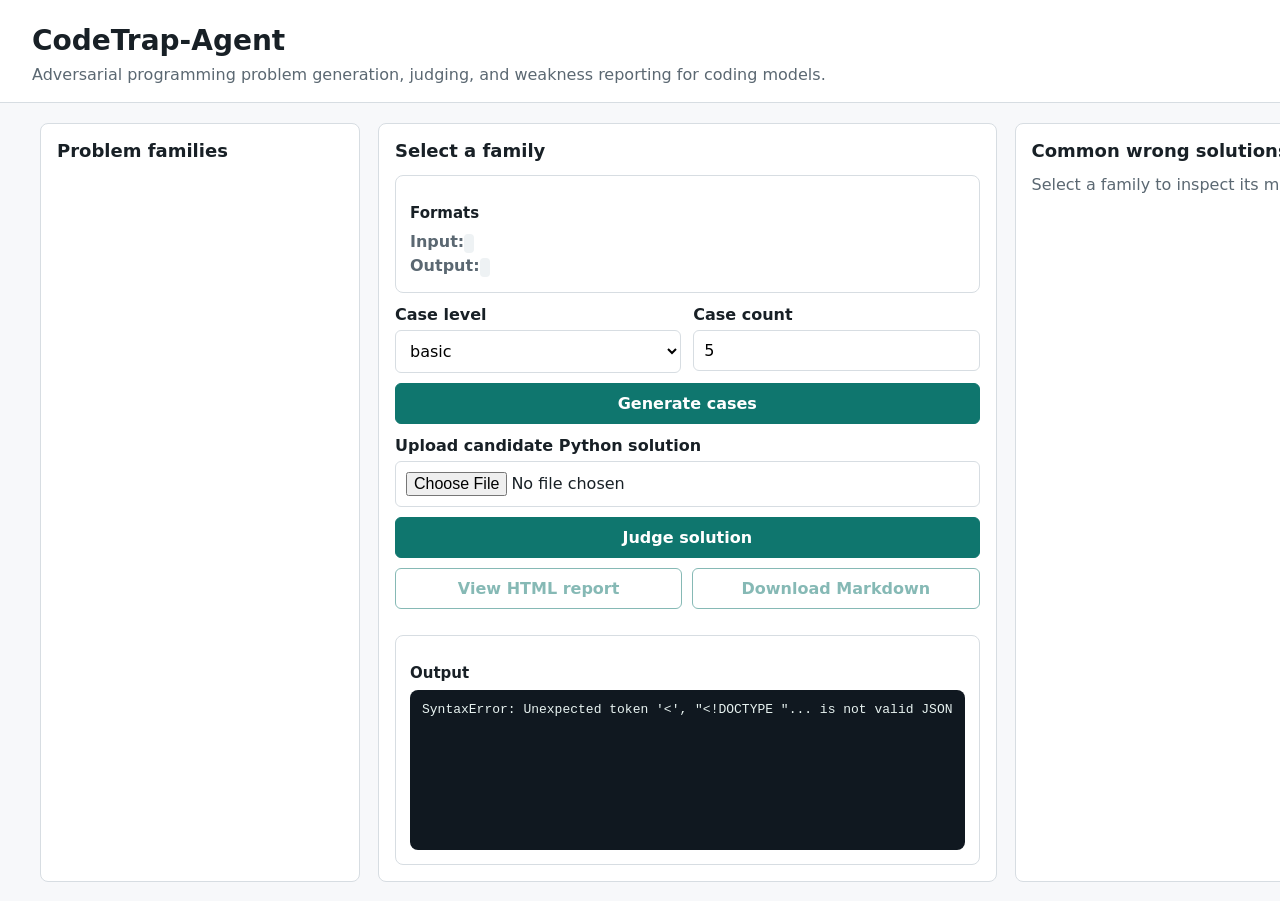
==== app/static/index.html @ ad3ded11 "init" ====
<!doctype html>
<html lang="en">
<head>
  <meta charset="utf-8">
  <meta name="viewport" content="width=device-width, initial-scale=1">
  <title>CodeTrap-Agent</title>
  <style>
    :root { color-scheme: light; --ink:#182026; --muted:#5b6872; --line:#d7dde2; --accent:#0f766e; --danger:#b42318; --ok:#047857; --bg:#f7f8fa; --panel:#fff; }
    * { box-sizing: border-box; }
    body { margin:0; font-family: Inter, ui-sans-serif, system-ui, -apple-system, Segoe UI, sans-serif; color:var(--ink); background:var(--bg); }
    header { padding:24px 32px 16px; background:#fff; border-bottom:1px solid var(--line); }
    h1 { margin:0 0 6px; font-size:28px; letter-spacing:0; }
    h2 { margin:0 0 12px; font-size:18px; }
    h3 { margin:14px 0 8px; font-size:15px; }
    p { margin:0; color:var(--muted); line-height:1.45; }
    main { max-width:1240px; margin:0 auto; padding:20px; display:grid; grid-template-columns:320px 1fr; gap:18px; }
    section, aside { background:var(--panel); border:1px solid var(--line); border-radius:8px; padding:16px; }
    label { display:block; font-weight:650; margin:12px 0 6px; }
    select, input, button { width:100%; font:inherit; border:1px solid var(--line); border-radius:6px; padding:10px; background:#fff; }
    button { background:var(--accent); color:#fff; border-color:var(--accent); cursor:pointer; font-weight:700; margin-top:10px; }
    button.secondary { background:#fff; color:var(--accent); }
    button:disabled { opacity:.5; cursor:not-allowed; }
    pre { background:#101820; color:#e8f3f1; padding:12px; border-radius:8px; overflow:auto; min-height:160px; margin:0; }
    code { background:#eef2f4; padding:2px 5px; border-radius:4px; }
    .families { display:grid; gap:10px; margin-top:12px; }
    .family { border:1px solid var(--line); border-radius:8px; padding:12px; cursor:pointer; }
    .family.active { border-color:var(--accent); background:#edf7f5; }
    .layout { display:grid; grid-template-columns:1fr 360px; gap:18px; }
    .row { display:grid; grid-template-columns:1fr 1fr; gap:12px; }
    .panel { border:1px solid var(--line); border-radius:8px; padding:14px; margin-top:14px; }
    .mutant { border-top:1px solid var(--line); padding:10px 0; }
    .mutant:first-child { border-top:0; }
    .stats { display:grid; grid-template-columns:repeat(3, minmax(0, 1fr)); gap:10px; margin-top:12px; }
    .stat { border:1px solid var(--line); border-radius:8px; padding:12px; }
    .stat strong { display:block; font-size:22px; }
    .passed { color:var(--ok); }
    .failed { color:var(--danger); }
    .actions { display:grid; grid-template-columns:1fr 1fr; gap:10px; }
    @media (max-width: 980px) { main, .layout { grid-template-columns:1fr; } }
    @media (max-width: 620px) { main { padding:12px; } header { padding:20px; } .row, .stats, .actions { grid-template-columns:1fr; } }
  </style>
</head>
<body>
  <header>
    <h1>CodeTrap-Agent</h1>
    <p>Adversarial programming problem generation, judging, and weakness reporting for coding models.</p>
  </header>
  <main>
    <aside>
      <h2>Problem families</h2>
      <div id="families" class="families"></div>
    </aside>
    <div class="layout">
      <section>
        <h2 id="family-title">Select a family</h2>
        <p id="family-desc"></p>
        <div class="panel">
          <h3>Formats</h3>
          <p><strong>Input:</strong> <code id="input-format"></code></p>
          <p><strong>Output:</strong> <code id="output-format"></code></p>
        </div>
        <div class="row">
          <div>
            <label for="level">Case level</label>
            <select id="level"><option>basic</option><option>edge</option><option>adversarial</option></select>
          </div>
          <div>
            <label for="count">Case count</label>
            <input id="count" type="number" min="1" max="50" value="5">
          </div>
        </div>
        <button id="generate">Generate cases</button>
        <label for="solution">Upload candidate Python solution</label>
        <input id="solution" type="file" accept=".py">
        <button id="judge">Judge solution</button>
        <div class="actions">
          <button id="view-report" class="secondary" disabled>View HTML report</button>
          <button id="download" class="secondary" disabled>Download Markdown</button>
        </div>
        <div id="stats" class="stats"></div>
        <div class="panel">
          <h3>Output</h3>
          <pre id="output">Loading families...</pre>
        </div>
      </section>
      <section>
        <h2>Common wrong solutions</h2>
        <div id="mutants"><p>Select a family to inspect its mutants.</p></div>
      </section>
    </div>
  </main>
  <script>
    let selected = null;
    let generatedCases = [];
    let reportId = null;
    const out = document.getElementById("output");
    const show = (value) => out.textContent = typeof value === "string" ? value : JSON.stringify(value, null, 2);
    function renderStats(result) {
      const stats = document.getElementById("stats");
      if (!result) { stats.innerHTML = ""; return; }
      const rate = result.total_cases ? (result.passed_cases / result.total_cases * 100).toFixed(1) : "0.0";
      stats.innerHTML = `
        <div class="stat"><strong>${result.total_cases}</strong><span>Total</span></div>
        <div class="stat"><strong class="passed">${result.passed_cases}</strong><span>Passed</span></div>
        <div class="stat"><strong class="${result.failed_cases.length ? "failed" : "passed"}">${rate}%</strong><span>Pass rate</span></div>
      `;
    }
    async function selectFamily(familyId) {
      selected = familyId;
      document.querySelectorAll(".family").forEach(x => x.classList.toggle("active", x.dataset.id === familyId));
      const detail = await fetch(`/api/families/${familyId}`).then(r => r.json());
      document.getElementById("family-title").textContent = detail.title;
      document.getElementById("family-desc").textContent = detail.description;
      document.getElementById("input-format").textContent = detail.input_format;
      document.getElementById("output-format").textContent = detail.output_format;
      document.getElementById("mutants").innerHTML = detail.mutants.map(m => `
        <div class="mutant">
          <strong>${m.title}</strong>
          <p>${m.description}</p>
          <pre>${m.code}</pre>
        </div>
      `).join("");
      show(detail);
    }
    async function loadFamilies() {
      const families = await fetch("/api/families").then(r => r.json());
      const box = document.getElementById("families");
      box.innerHTML = "";
      families.forEach((family) => {
        const div = document.createElement("div");
        div.className = "family";
        div.dataset.id = family.family_id;
        div.innerHTML = `<strong>${family.title}</strong><br><small>${family.family_id} · ${family.tags.join(", ")}</small>`;
        div.onclick = () => selectFamily(family.family_id);
        box.appendChild(div);
      });
      if (families.length) await selectFamily(families[0].family_id);
    }
    document.getElementById("generate").onclick = async () => {
      const body = { level: level.value, count: Number(count.value) };
      const res = await fetch(`/api/families/${selected}/cases`, { method:"POST", headers:{ "Content-Type":"application/json" }, body: JSON.stringify(body) }).then(r => r.json());
      generatedCases = res.cases || [];
      show(res);
    };
    document.getElementById("judge").onclick = async () => {
      const file = document.getElementById("solution").files[0];
      if (!file) { show("Choose a Python file first."); return; }
      const form = new FormData();
      form.append("file", file);
      form.append("level", level.value);
      form.append("count", count.value);
      if (generatedCases.length) form.append("cases_json", JSON.stringify(generatedCases));
      const res = await fetch(`/api/judge/${selected}`, { method:"POST", body: form }).then(r => r.json());
      reportId = res.report_id;
      document.getElementById("download").disabled = !reportId;
      document.getElementById("view-report").disabled = !reportId;
      renderStats(res.result);
      show(res);
    };
    document.getElementById("download").onclick = () => {
      if (reportId) location.href = `/api/reports/${reportId}/download`;
    };
    document.getElementById("view-report").onclick = () => {
      if (reportId) window.open(`/api/reports/${reportId}`, "_blank");
    };
    loadFamilies().catch(err => show(String(err)));
  </script>
</body>
</html>
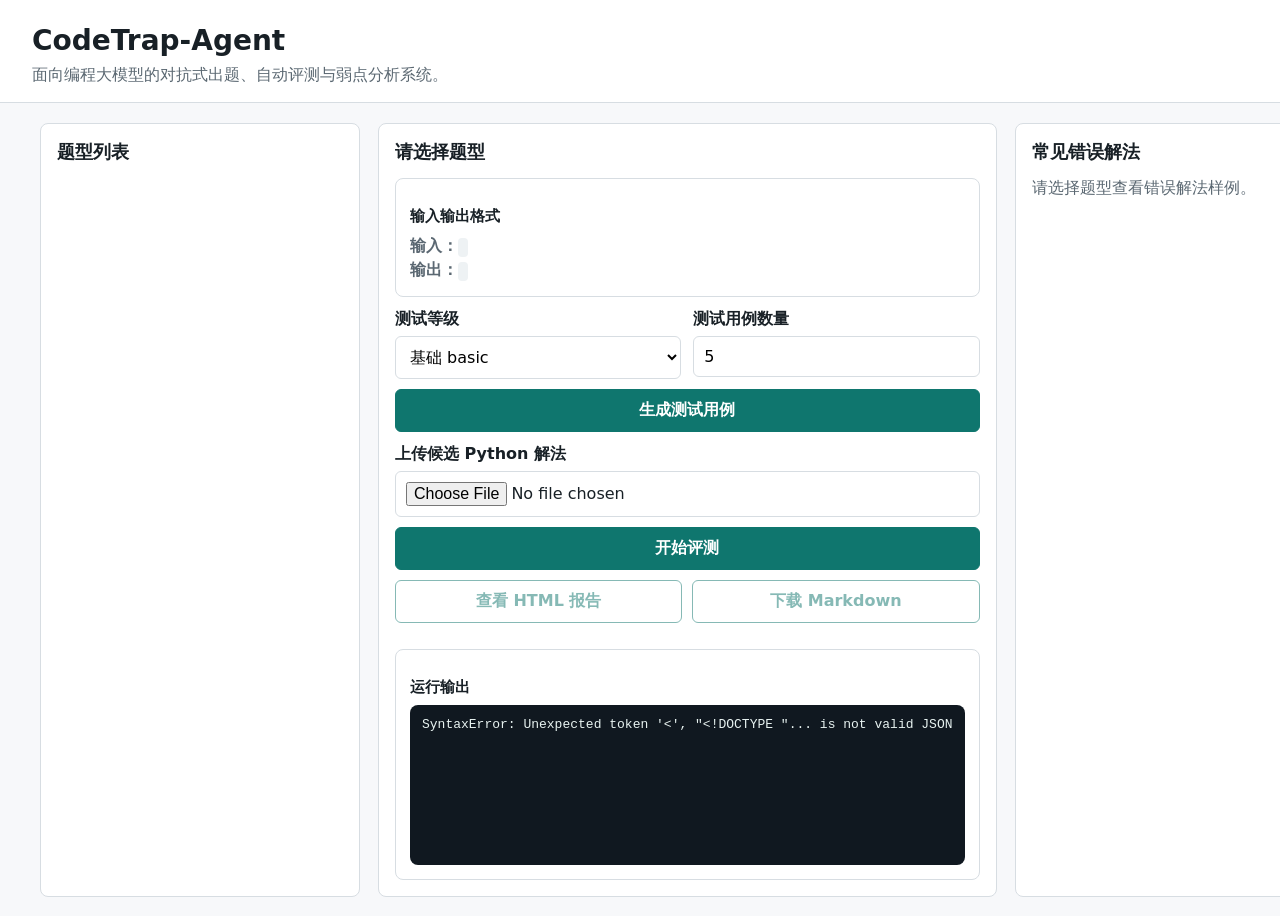
==== commit 5c6c52f9: "change to chinese" ====
--- a/app/static/index.html
+++ b/app/static/index.html
@@ -1,5 +1,5 @@
 <!doctype html>
-<html lang="en">
+<html lang="zh-CN">
 <head>
   <meta charset="utf-8">
   <meta name="viewport" content="width=device-width, initial-scale=1">
@@ -43,49 +43,53 @@
 <body>
   <header>
     <h1>CodeTrap-Agent</h1>
-    <p>Adversarial programming problem generation, judging, and weakness reporting for coding models.</p>
+    <p>面向编程大模型的对抗式出题、自动评测与弱点分析系统。</p>
   </header>
   <main>
     <aside>
-      <h2>Problem families</h2>
+      <h2>题型列表</h2>
       <div id="families" class="families"></div>
     </aside>
     <div class="layout">
       <section>
-        <h2 id="family-title">Select a family</h2>
+        <h2 id="family-title">请选择题型</h2>
         <p id="family-desc"></p>
         <div class="panel">
-          <h3>Formats</h3>
-          <p><strong>Input:</strong> <code id="input-format"></code></p>
-          <p><strong>Output:</strong> <code id="output-format"></code></p>
+          <h3>输入输出格式</h3>
+          <p><strong>输入：</strong> <code id="input-format"></code></p>
+          <p><strong>输出：</strong> <code id="output-format"></code></p>
         </div>
         <div class="row">
           <div>
-            <label for="level">Case level</label>
-            <select id="level"><option>basic</option><option>edge</option><option>adversarial</option></select>
+            <label for="level">测试等级</label>
+            <select id="level">
+              <option value="basic">基础 basic</option>
+              <option value="edge">边界 edge</option>
+              <option value="adversarial">对抗 adversarial</option>
+            </select>
           </div>
           <div>
-            <label for="count">Case count</label>
+            <label for="count">测试用例数量</label>
             <input id="count" type="number" min="1" max="50" value="5">
           </div>
         </div>
-        <button id="generate">Generate cases</button>
-        <label for="solution">Upload candidate Python solution</label>
+        <button id="generate">生成测试用例</button>
+        <label for="solution">上传候选 Python 解法</label>
         <input id="solution" type="file" accept=".py">
-        <button id="judge">Judge solution</button>
+        <button id="judge">开始评测</button>
         <div class="actions">
-          <button id="view-report" class="secondary" disabled>View HTML report</button>
-          <button id="download" class="secondary" disabled>Download Markdown</button>
+          <button id="view-report" class="secondary" disabled>查看 HTML 报告</button>
+          <button id="download" class="secondary" disabled>下载 Markdown</button>
         </div>
         <div id="stats" class="stats"></div>
         <div class="panel">
-          <h3>Output</h3>
-          <pre id="output">Loading families...</pre>
+          <h3>运行输出</h3>
+          <pre id="output">正在加载题型...</pre>
         </div>
       </section>
       <section>
-        <h2>Common wrong solutions</h2>
-        <div id="mutants"><p>Select a family to inspect its mutants.</p></div>
+        <h2>常见错误解法</h2>
+        <div id="mutants"><p>请选择题型查看错误解法样例。</p></div>
       </section>
     </div>
   </main>
@@ -100,9 +104,9 @@
       if (!result) { stats.innerHTML = ""; return; }
       const rate = result.total_cases ? (result.passed_cases / result.total_cases * 100).toFixed(1) : "0.0";
       stats.innerHTML = `
-        <div class="stat"><strong>${result.total_cases}</strong><span>Total</span></div>
-        <div class="stat"><strong class="passed">${result.passed_cases}</strong><span>Passed</span></div>
-        <div class="stat"><strong class="${result.failed_cases.length ? "failed" : "passed"}">${rate}%</strong><span>Pass rate</span></div>
+        <div class="stat"><strong>${result.total_cases}</strong><span>总用例</span></div>
+        <div class="stat"><strong class="passed">${result.passed_cases}</strong><span>通过</span></div>
+        <div class="stat"><strong class="${result.failed_cases.length ? "failed" : "passed"}">${rate}%</strong><span>通过率</span></div>
       `;
     }
     async function selectFamily(familyId) {
@@ -144,7 +148,7 @@
     };
     document.getElementById("judge").onclick = async () => {
       const file = document.getElementById("solution").files[0];
-      if (!file) { show("Choose a Python file first."); return; }
+      if (!file) { show("请先选择一个 Python 文件。"); return; }
       const form = new FormData();
       form.append("file", file);
       form.append("level", level.value);
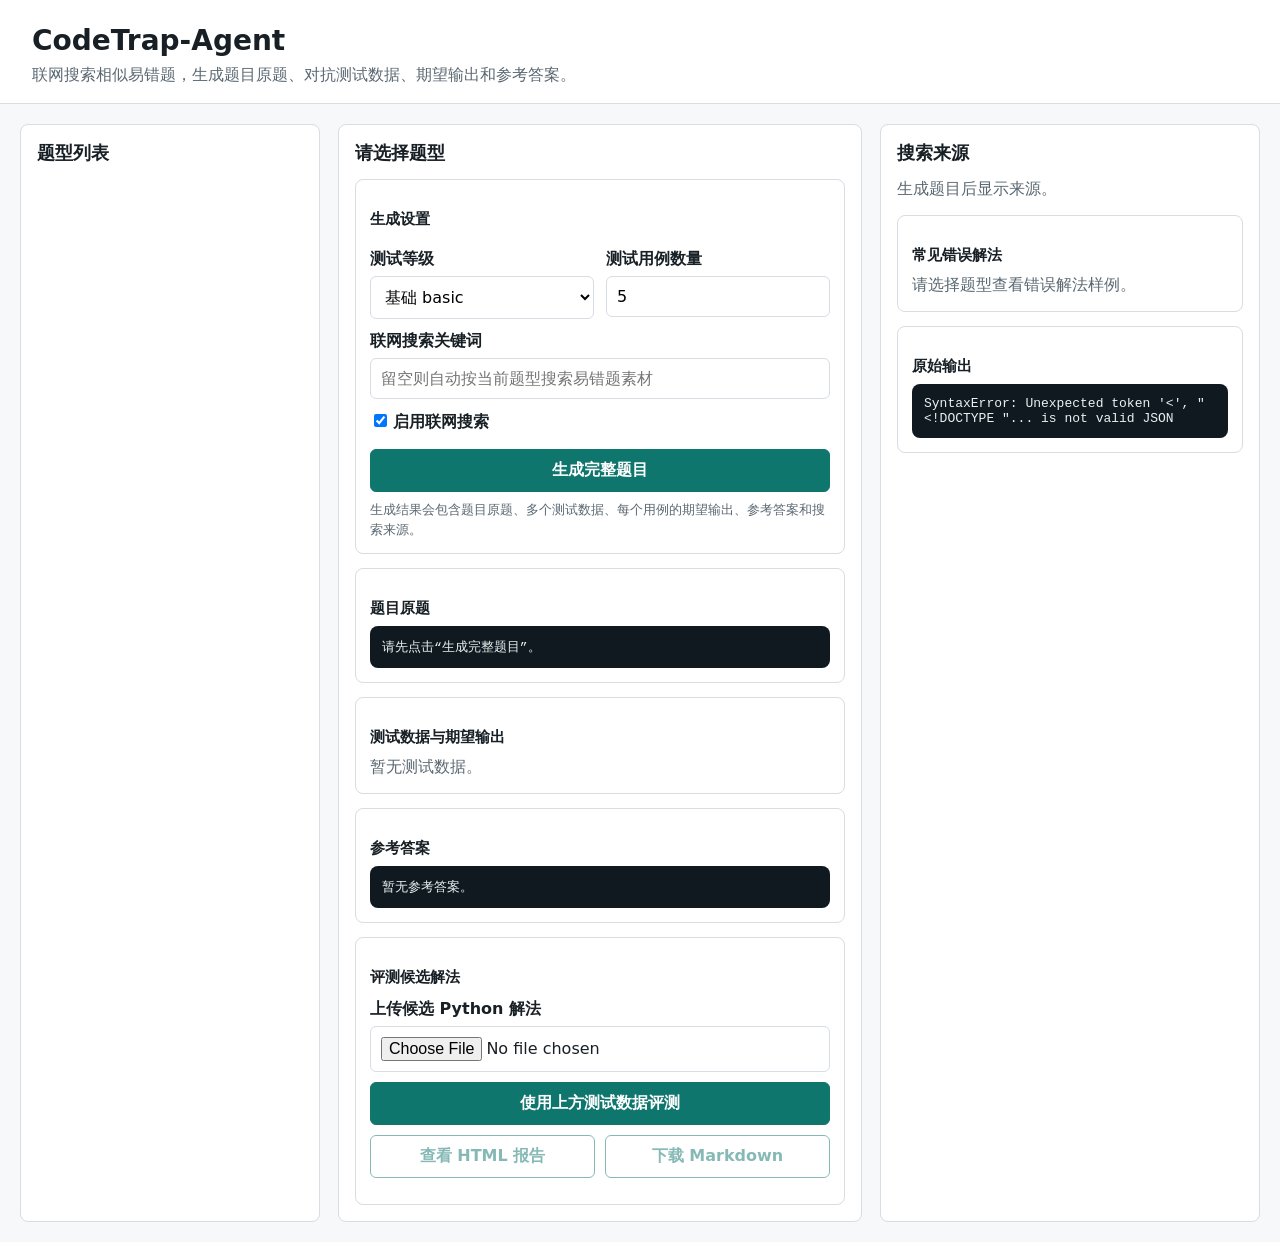
==== commit b65b515f: "new" ====
--- a/app/static/index.html
+++ b/app/static/index.html
@@ -7,43 +7,47 @@
   <style>
     :root { color-scheme: light; --ink:#182026; --muted:#5b6872; --line:#d7dde2; --accent:#0f766e; --danger:#b42318; --ok:#047857; --bg:#f7f8fa; --panel:#fff; }
     * { box-sizing: border-box; }
-    body { margin:0; font-family: Inter, ui-sans-serif, system-ui, -apple-system, Segoe UI, sans-serif; color:var(--ink); background:var(--bg); }
+    body { margin:0; font-family: Inter, ui-sans-serif, system-ui, -apple-system, "Microsoft YaHei", "PingFang SC", sans-serif; color:var(--ink); background:var(--bg); }
     header { padding:24px 32px 16px; background:#fff; border-bottom:1px solid var(--line); }
     h1 { margin:0 0 6px; font-size:28px; letter-spacing:0; }
     h2 { margin:0 0 12px; font-size:18px; }
-    h3 { margin:14px 0 8px; font-size:15px; }
-    p { margin:0; color:var(--muted); line-height:1.45; }
-    main { max-width:1240px; margin:0 auto; padding:20px; display:grid; grid-template-columns:320px 1fr; gap:18px; }
+    h3 { margin:16px 0 8px; font-size:15px; }
+    p { margin:0; color:var(--muted); line-height:1.5; }
+    main { max-width:1360px; margin:0 auto; padding:20px; display:grid; grid-template-columns:300px 1fr; gap:18px; }
     section, aside { background:var(--panel); border:1px solid var(--line); border-radius:8px; padding:16px; }
     label { display:block; font-weight:650; margin:12px 0 6px; }
     select, input, button { width:100%; font:inherit; border:1px solid var(--line); border-radius:6px; padding:10px; background:#fff; }
     button { background:var(--accent); color:#fff; border-color:var(--accent); cursor:pointer; font-weight:700; margin-top:10px; }
     button.secondary { background:#fff; color:var(--accent); }
     button:disabled { opacity:.5; cursor:not-allowed; }
-    pre { background:#101820; color:#e8f3f1; padding:12px; border-radius:8px; overflow:auto; min-height:160px; margin:0; }
+    pre { background:#101820; color:#e8f3f1; padding:12px; border-radius:8px; overflow:auto; margin:0; white-space:pre-wrap; }
     code { background:#eef2f4; padding:2px 5px; border-radius:4px; }
     .families { display:grid; gap:10px; margin-top:12px; }
     .family { border:1px solid var(--line); border-radius:8px; padding:12px; cursor:pointer; }
     .family.active { border-color:var(--accent); background:#edf7f5; }
-    .layout { display:grid; grid-template-columns:1fr 360px; gap:18px; }
+    .layout { display:grid; grid-template-columns:minmax(0, 1fr) 380px; gap:18px; }
     .row { display:grid; grid-template-columns:1fr 1fr; gap:12px; }
     .panel { border:1px solid var(--line); border-radius:8px; padding:14px; margin-top:14px; }
-    .mutant { border-top:1px solid var(--line); padding:10px 0; }
-    .mutant:first-child { border-top:0; }
+    .case { border-top:1px solid var(--line); padding:12px 0; }
+    .case:first-child { border-top:0; }
+    .case-grid { display:grid; grid-template-columns:1fr 1fr; gap:10px; margin-top:8px; }
+    .mutant, .source { border-top:1px solid var(--line); padding:10px 0; }
+    .mutant:first-child, .source:first-child { border-top:0; }
     .stats { display:grid; grid-template-columns:repeat(3, minmax(0, 1fr)); gap:10px; margin-top:12px; }
     .stat { border:1px solid var(--line); border-radius:8px; padding:12px; }
     .stat strong { display:block; font-size:22px; }
     .passed { color:var(--ok); }
     .failed { color:var(--danger); }
     .actions { display:grid; grid-template-columns:1fr 1fr; gap:10px; }
-    @media (max-width: 980px) { main, .layout { grid-template-columns:1fr; } }
-    @media (max-width: 620px) { main { padding:12px; } header { padding:20px; } .row, .stats, .actions { grid-template-columns:1fr; } }
+    .hint { font-size:13px; color:var(--muted); margin-top:8px; }
+    @media (max-width: 1080px) { main, .layout { grid-template-columns:1fr; } }
+    @media (max-width: 620px) { main { padding:12px; } header { padding:20px; } .row, .stats, .actions, .case-grid { grid-template-columns:1fr; } }
   </style>
 </head>
 <body>
   <header>
     <h1>CodeTrap-Agent</h1>
-    <p>面向编程大模型的对抗式出题、自动评测与弱点分析系统。</p>
+    <p>联网搜索相似易错题，生成题目原题、对抗测试数据、期望输出和参考答案。</p>
   </header>
   <main>
     <aside>
@@ -55,41 +59,62 @@
         <h2 id="family-title">请选择题型</h2>
         <p id="family-desc"></p>
         <div class="panel">
-          <h3>输入输出格式</h3>
-          <p><strong>输入：</strong> <code id="input-format"></code></p>
-          <p><strong>输出：</strong> <code id="output-format"></code></p>
-        </div>
-        <div class="row">
-          <div>
-            <label for="level">测试等级</label>
-            <select id="level">
-              <option value="basic">基础 basic</option>
-              <option value="edge">边界 edge</option>
-              <option value="adversarial">对抗 adversarial</option>
-            </select>
+          <h3>生成设置</h3>
+          <div class="row">
+            <div>
+              <label for="level">测试等级</label>
+              <select id="level">
+                <option value="basic">基础 basic</option>
+                <option value="edge">边界 edge</option>
+                <option value="adversarial">对抗 adversarial</option>
+              </select>
+            </div>
+            <div>
+              <label for="count">测试用例数量</label>
+              <input id="count" type="number" min="1" max="50" value="5">
+            </div>
           </div>
-          <div>
-            <label for="count">测试用例数量</label>
-            <input id="count" type="number" min="1" max="50" value="5">
+          <label for="query">联网搜索关键词</label>
+          <input id="query" placeholder="留空则自动按当前题型搜索易错题素材">
+          <label><input id="search-online" type="checkbox" checked style="width:auto;margin-right:6px">启用联网搜索</label>
+          <button id="generate-problem">生成完整题目</button>
+          <p class="hint">生成结果会包含题目原题、多个测试数据、每个用例的期望输出、参考答案和搜索来源。</p>
+        </div>
+        <div class="panel">
+          <h3>题目原题</h3>
+          <pre id="statement">请先点击“生成完整题目”。</pre>
+        </div>
+        <div class="panel">
+          <h3>测试数据与期望输出</h3>
+          <div id="cases"><p>暂无测试数据。</p></div>
+        </div>
+        <div class="panel">
+          <h3>参考答案</h3>
+          <pre id="reference-answer">暂无参考答案。</pre>
+        </div>
+        <div class="panel">
+          <h3>评测候选解法</h3>
+          <label for="solution">上传候选 Python 解法</label>
+          <input id="solution" type="file" accept=".py">
+          <button id="judge">使用上方测试数据评测</button>
+          <div class="actions">
+            <button id="view-report" class="secondary" disabled>查看 HTML 报告</button>
+            <button id="download" class="secondary" disabled>下载 Markdown</button>
           </div>
-        </div>
-        <button id="generate">生成测试用例</button>
-        <label for="solution">上传候选 Python 解法</label>
-        <input id="solution" type="file" accept=".py">
-        <button id="judge">开始评测</button>
-        <div class="actions">
-          <button id="view-report" class="secondary" disabled>查看 HTML 报告</button>
-          <button id="download" class="secondary" disabled>下载 Markdown</button>
-        </div>
-        <div id="stats" class="stats"></div>
-        <div class="panel">
-          <h3>运行输出</h3>
-          <pre id="output">正在加载题型...</pre>
+          <div id="stats" class="stats"></div>
         </div>
       </section>
       <section>
-        <h2>常见错误解法</h2>
-        <div id="mutants"><p>请选择题型查看错误解法样例。</p></div>
+        <h2>搜索来源</h2>
+        <div id="sources"><p>生成题目后显示来源。</p></div>
+        <div class="panel">
+          <h3>常见错误解法</h3>
+          <div id="mutants"><p>请选择题型查看错误解法样例。</p></div>
+        </div>
+        <div class="panel">
+          <h3>原始输出</h3>
+          <pre id="output">正在加载题型...</pre>
+        </div>
       </section>
     </div>
   </main>
@@ -99,6 +124,8 @@
     let reportId = null;
     const out = document.getElementById("output");
     const show = (value) => out.textContent = typeof value === "string" ? value : JSON.stringify(value, null, 2);
+    const pretty = (value) => JSON.stringify(value, null, 2);
+
     function renderStats(result) {
       const stats = document.getElementById("stats");
       if (!result) { stats.innerHTML = ""; return; }
@@ -109,14 +136,43 @@
         <div class="stat"><strong class="${result.failed_cases.length ? "failed" : "passed"}">${rate}%</strong><span>通过率</span></div>
       `;
     }
+
+    function renderCases(cases) {
+      const box = document.getElementById("cases");
+      if (!cases.length) { box.innerHTML = "<p>暂无测试数据。</p>"; return; }
+      box.innerHTML = cases.map((c, index) => `
+        <div class="case">
+          <strong>用例 ${index + 1}：${c.name}</strong>
+          <p>${c.trap_reason}</p>
+          <div class="case-grid">
+            <div><h3>输入</h3><pre>${pretty(c.input_data)}</pre></div>
+            <div><h3>期望输出</h3><pre>${pretty(c.expected_output)}</pre></div>
+          </div>
+        </div>
+      `).join("");
+    }
+
+    function renderSources(problem) {
+      const box = document.getElementById("sources");
+      const status = `<p class="hint">搜索状态：${problem.search_status}；关键词：${problem.search_query}</p>`;
+      if (!problem.sources.length) {
+        box.innerHTML = status + "<p>没有获取到在线来源，当前使用内置离线题型模板生成。</p>";
+        return;
+      }
+      box.innerHTML = status + problem.sources.map(s => `
+        <div class="source">
+          <strong><a href="${s.url}" target="_blank" rel="noreferrer">${s.title}</a></strong>
+          <p>${s.snippet || ""}</p>
+        </div>
+      `).join("");
+    }
+
     async function selectFamily(familyId) {
       selected = familyId;
       document.querySelectorAll(".family").forEach(x => x.classList.toggle("active", x.dataset.id === familyId));
       const detail = await fetch(`/api/families/${familyId}`).then(r => r.json());
       document.getElementById("family-title").textContent = detail.title;
       document.getElementById("family-desc").textContent = detail.description;
-      document.getElementById("input-format").textContent = detail.input_format;
-      document.getElementById("output-format").textContent = detail.output_format;
       document.getElementById("mutants").innerHTML = detail.mutants.map(m => `
         <div class="mutant">
           <strong>${m.title}</strong>
@@ -126,6 +182,7 @@
       `).join("");
       show(detail);
     }
+
     async function loadFamilies() {
       const families = await fetch("/api/families").then(r => r.json());
       const box = document.getElementById("families");
@@ -140,12 +197,25 @@
       });
       if (families.length) await selectFamily(families[0].family_id);
     }
-    document.getElementById("generate").onclick = async () => {
-      const body = { level: level.value, count: Number(count.value) };
-      const res = await fetch(`/api/families/${selected}/cases`, { method:"POST", headers:{ "Content-Type":"application/json" }, body: JSON.stringify(body) }).then(r => r.json());
-      generatedCases = res.cases || [];
+
+    document.getElementById("generate-problem").onclick = async () => {
+      const body = {
+        level: level.value,
+        count: Number(count.value),
+        search_online: document.getElementById("search-online").checked,
+        query: document.getElementById("query").value || null
+      };
+      show("正在联网搜索并生成题目...");
+      const res = await fetch(`/api/families/${selected}/problem`, { method:"POST", headers:{ "Content-Type":"application/json" }, body: JSON.stringify(body) }).then(r => r.json());
+      const problem = res.problem;
+      generatedCases = problem.cases || [];
+      document.getElementById("statement").textContent = problem.statement;
+      document.getElementById("reference-answer").textContent = problem.reference_answer;
+      renderCases(generatedCases);
+      renderSources(problem);
       show(res);
     };
+
     document.getElementById("judge").onclick = async () => {
       const file = document.getElementById("solution").files[0];
       if (!file) { show("请先选择一个 Python 文件。"); return; }
@@ -161,6 +231,7 @@
       renderStats(res.result);
       show(res);
     };
+
     document.getElementById("download").onclick = () => {
       if (reportId) location.href = `/api/reports/${reportId}/download`;
     };
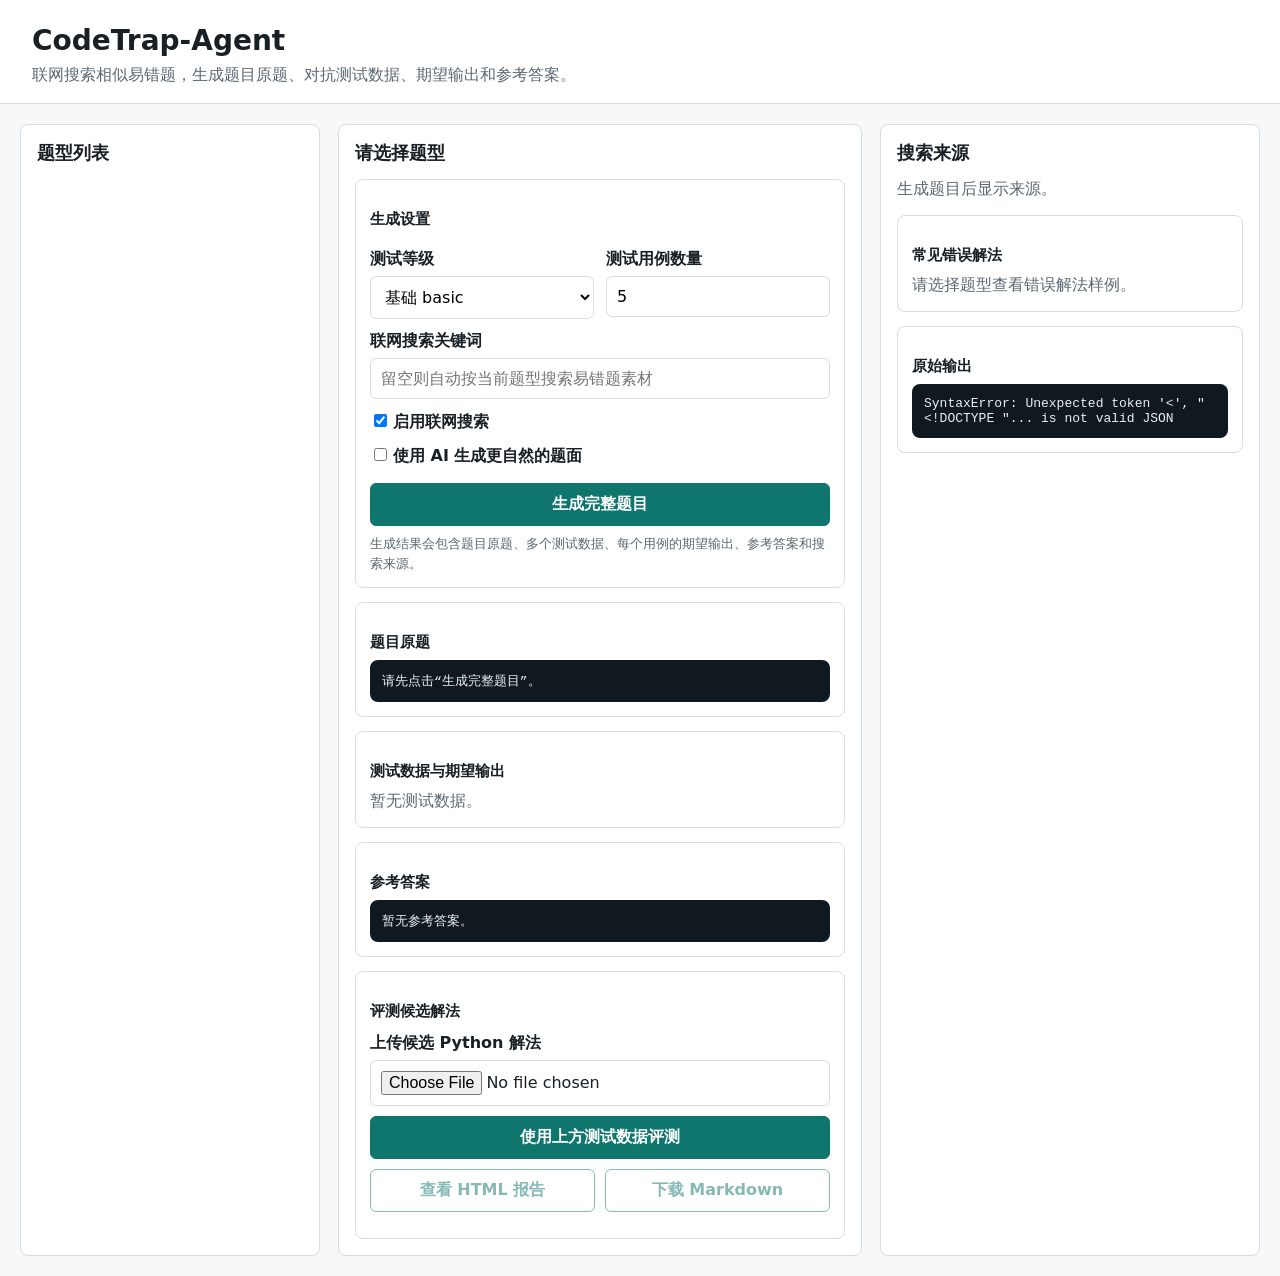
==== commit 5393e45f: "morenew" ====
--- a/app/static/index.html
+++ b/app/static/index.html
@@ -77,6 +77,7 @@
           <label for="query">联网搜索关键词</label>
           <input id="query" placeholder="留空则自动按当前题型搜索易错题素材">
           <label><input id="search-online" type="checkbox" checked style="width:auto;margin-right:6px">启用联网搜索</label>
+          <label><input id="use-ai" type="checkbox" style="width:auto;margin-right:6px">使用 AI 生成更自然的题面</label>
           <button id="generate-problem">生成完整题目</button>
           <p class="hint">生成结果会包含题目原题、多个测试数据、每个用例的期望输出、参考答案和搜索来源。</p>
         </div>
@@ -121,6 +122,7 @@
   <script>
     let selected = null;
     let generatedCases = [];
+    let problemId = null;
     let reportId = null;
     const out = document.getElementById("output");
     const show = (value) => out.textContent = typeof value === "string" ? value : JSON.stringify(value, null, 2);
@@ -203,13 +205,15 @@
         level: level.value,
         count: Number(count.value),
         search_online: document.getElementById("search-online").checked,
+        use_ai: document.getElementById("use-ai").checked,
         query: document.getElementById("query").value || null
       };
       show("正在联网搜索并生成题目...");
       const res = await fetch(`/api/families/${selected}/problem`, { method:"POST", headers:{ "Content-Type":"application/json" }, body: JSON.stringify(body) }).then(r => r.json());
       const problem = res.problem;
+      problemId = res.problem_id;
       generatedCases = problem.cases || [];
-      document.getElementById("statement").textContent = problem.statement;
+      document.getElementById("statement").textContent = `题目记录 ID：${problemId}\n生成任务 ID：${res.run_id}\n\n${problem.statement}`;
       document.getElementById("reference-answer").textContent = problem.reference_answer;
       renderCases(generatedCases);
       renderSources(problem);
@@ -223,7 +227,11 @@
       form.append("file", file);
       form.append("level", level.value);
       form.append("count", count.value);
-      if (generatedCases.length) form.append("cases_json", JSON.stringify(generatedCases));
+      if (problemId) {
+        form.append("problem_id", problemId);
+      } else if (generatedCases.length) {
+        form.append("cases_json", JSON.stringify(generatedCases));
+      }
       const res = await fetch(`/api/judge/${selected}`, { method:"POST", body: form }).then(r => r.json());
       reportId = res.report_id;
       document.getElementById("download").disabled = !reportId;
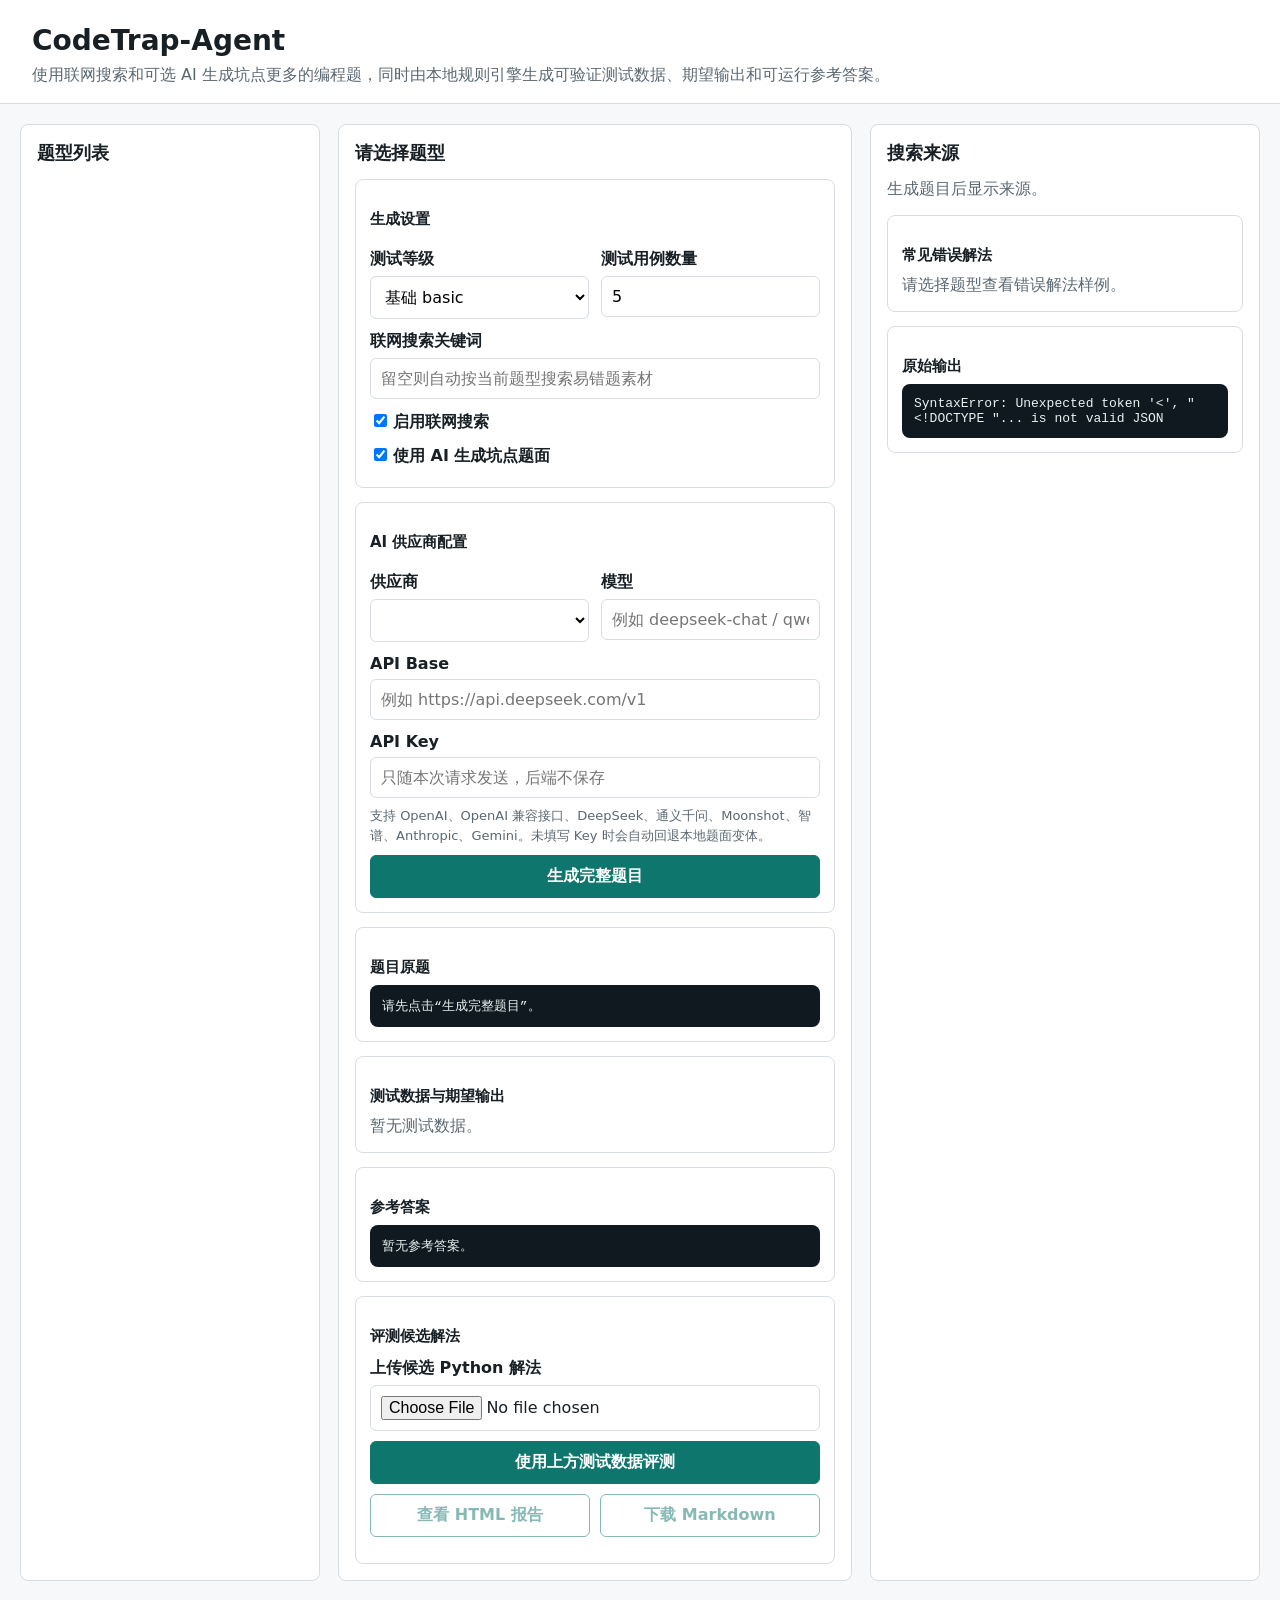
==== commit 6163dc83: "new" ====
--- a/app/static/index.html
+++ b/app/static/index.html
@@ -13,7 +13,7 @@
     h2 { margin:0 0 12px; font-size:18px; }
     h3 { margin:16px 0 8px; font-size:15px; }
     p { margin:0; color:var(--muted); line-height:1.5; }
-    main { max-width:1360px; margin:0 auto; padding:20px; display:grid; grid-template-columns:300px 1fr; gap:18px; }
+    main { max-width:1400px; margin:0 auto; padding:20px; display:grid; grid-template-columns:300px 1fr; gap:18px; }
     section, aside { background:var(--panel); border:1px solid var(--line); border-radius:8px; padding:16px; }
     label { display:block; font-weight:650; margin:12px 0 6px; }
     select, input, button { width:100%; font:inherit; border:1px solid var(--line); border-radius:6px; padding:10px; background:#fff; }
@@ -25,7 +25,7 @@
     .families { display:grid; gap:10px; margin-top:12px; }
     .family { border:1px solid var(--line); border-radius:8px; padding:12px; cursor:pointer; }
     .family.active { border-color:var(--accent); background:#edf7f5; }
-    .layout { display:grid; grid-template-columns:minmax(0, 1fr) 380px; gap:18px; }
+    .layout { display:grid; grid-template-columns:minmax(0, 1fr) 390px; gap:18px; }
     .row { display:grid; grid-template-columns:1fr 1fr; gap:12px; }
     .panel { border:1px solid var(--line); border-radius:8px; padding:14px; margin-top:14px; }
     .case { border-top:1px solid var(--line); padding:12px 0; }
@@ -47,7 +47,7 @@
 <body>
   <header>
     <h1>CodeTrap-Agent</h1>
-    <p>联网搜索相似易错题，生成题目原题、对抗测试数据、期望输出和参考答案。</p>
+    <p>使用联网搜索和可选 AI 生成坑点更多的编程题，同时由本地规则引擎生成可验证测试数据、期望输出和可运行参考答案。</p>
   </header>
   <main>
     <aside>
@@ -58,6 +58,7 @@
       <section>
         <h2 id="family-title">请选择题型</h2>
         <p id="family-desc"></p>
+
         <div class="panel">
           <h3>生成设置</h3>
           <div class="row">
@@ -77,10 +78,29 @@
           <label for="query">联网搜索关键词</label>
           <input id="query" placeholder="留空则自动按当前题型搜索易错题素材">
           <label><input id="search-online" type="checkbox" checked style="width:auto;margin-right:6px">启用联网搜索</label>
-          <label><input id="use-ai" type="checkbox" style="width:auto;margin-right:6px">使用 AI 生成更自然的题面</label>
+          <label><input id="use-ai" type="checkbox" checked style="width:auto;margin-right:6px">使用 AI 生成坑点题面</label>
+        </div>
+
+        <div class="panel">
+          <h3>AI 供应商配置</h3>
+          <div class="row">
+            <div>
+              <label for="llm-provider">供应商</label>
+              <select id="llm-provider"></select>
+            </div>
+            <div>
+              <label for="llm-model">模型</label>
+              <input id="llm-model" placeholder="例如 deepseek-chat / qwen-plus">
+            </div>
+          </div>
+          <label for="llm-api-base">API Base</label>
+          <input id="llm-api-base" placeholder="例如 https://api.deepseek.com/v1">
+          <label for="llm-api-key">API Key</label>
+          <input id="llm-api-key" type="password" placeholder="只随本次请求发送，后端不保存">
+          <p class="hint">支持 OpenAI、OpenAI 兼容接口、DeepSeek、通义千问、Moonshot、智谱、Anthropic、Gemini。未填写 Key 时会自动回退本地题面变体。</p>
           <button id="generate-problem">生成完整题目</button>
-          <p class="hint">生成结果会包含题目原题、多个测试数据、每个用例的期望输出、参考答案和搜索来源。</p>
-        </div>
+        </div>
+
         <div class="panel">
           <h3>题目原题</h3>
           <pre id="statement">请先点击“生成完整题目”。</pre>
@@ -105,6 +125,7 @@
           <div id="stats" class="stats"></div>
         </div>
       </section>
+
       <section>
         <h2>搜索来源</h2>
         <div id="sources"><p>生成题目后显示来源。</p></div>
@@ -119,11 +140,13 @@
       </section>
     </div>
   </main>
+
   <script>
     let selected = null;
     let generatedCases = [];
     let problemId = null;
     let reportId = null;
+    let providers = [];
     const out = document.getElementById("output");
     const show = (value) => out.textContent = typeof value === "string" ? value : JSON.stringify(value, null, 2);
     const pretty = (value) => JSON.stringify(value, null, 2);
@@ -156,9 +179,9 @@
 
     function renderSources(problem) {
       const box = document.getElementById("sources");
-      const status = `<p class="hint">搜索状态：${problem.search_status}；关键词：${problem.search_query}</p>`;
+      const status = `<p class="hint">状态：${problem.search_status}；关键词：${problem.search_query}</p>`;
       if (!problem.sources.length) {
-        box.innerHTML = status + "<p>没有获取到在线来源，当前使用内置离线题型模板生成。</p>";
+        box.innerHTML = status + "<p>没有获取到在线来源，当前使用内置题型模板或 AI 题面生成。</p>";
         return;
       }
       box.innerHTML = status + problem.sources.map(s => `
@@ -167,6 +190,22 @@
           <p>${s.snippet || ""}</p>
         </div>
       `).join("");
+    }
+
+    function applyProviderDefaults(providerId) {
+      const provider = providers.find(p => p.id === providerId);
+      if (!provider) return;
+      document.getElementById("llm-model").value = provider.default_model || "";
+      document.getElementById("llm-api-base").value = provider.default_api_base || "";
+    }
+
+    async function loadProviders() {
+      providers = await fetch("/api/llm/providers").then(r => r.json());
+      const select = document.getElementById("llm-provider");
+      select.innerHTML = providers.map(p => `<option value="${p.id}">${p.name}</option>`).join("");
+      select.value = "deepseek";
+      applyProviderDefaults(select.value);
+      select.onchange = () => applyProviderDefaults(select.value);
     }
 
     async function selectFamily(familyId) {
@@ -206,9 +245,13 @@
         count: Number(count.value),
         search_online: document.getElementById("search-online").checked,
         use_ai: document.getElementById("use-ai").checked,
-        query: document.getElementById("query").value || null
+        query: document.getElementById("query").value || null,
+        llm_provider: document.getElementById("llm-provider").value || null,
+        llm_model: document.getElementById("llm-model").value || null,
+        llm_api_base: document.getElementById("llm-api-base").value || null,
+        llm_api_key: document.getElementById("llm-api-key").value || null
       };
-      show("正在联网搜索并生成题目...");
+      show("正在搜索素材并调用 AI 生成题面...");
       const res = await fetch(`/api/families/${selected}/problem`, { method:"POST", headers:{ "Content-Type":"application/json" }, body: JSON.stringify(body) }).then(r => r.json());
       const problem = res.problem;
       problemId = res.problem_id;
@@ -246,7 +289,8 @@
     document.getElementById("view-report").onclick = () => {
       if (reportId) window.open(`/api/reports/${reportId}`, "_blank");
     };
-    loadFamilies().catch(err => show(String(err)));
+
+    Promise.all([loadProviders(), loadFamilies()]).catch(err => show(String(err)));
   </script>
 </body>
 </html>
